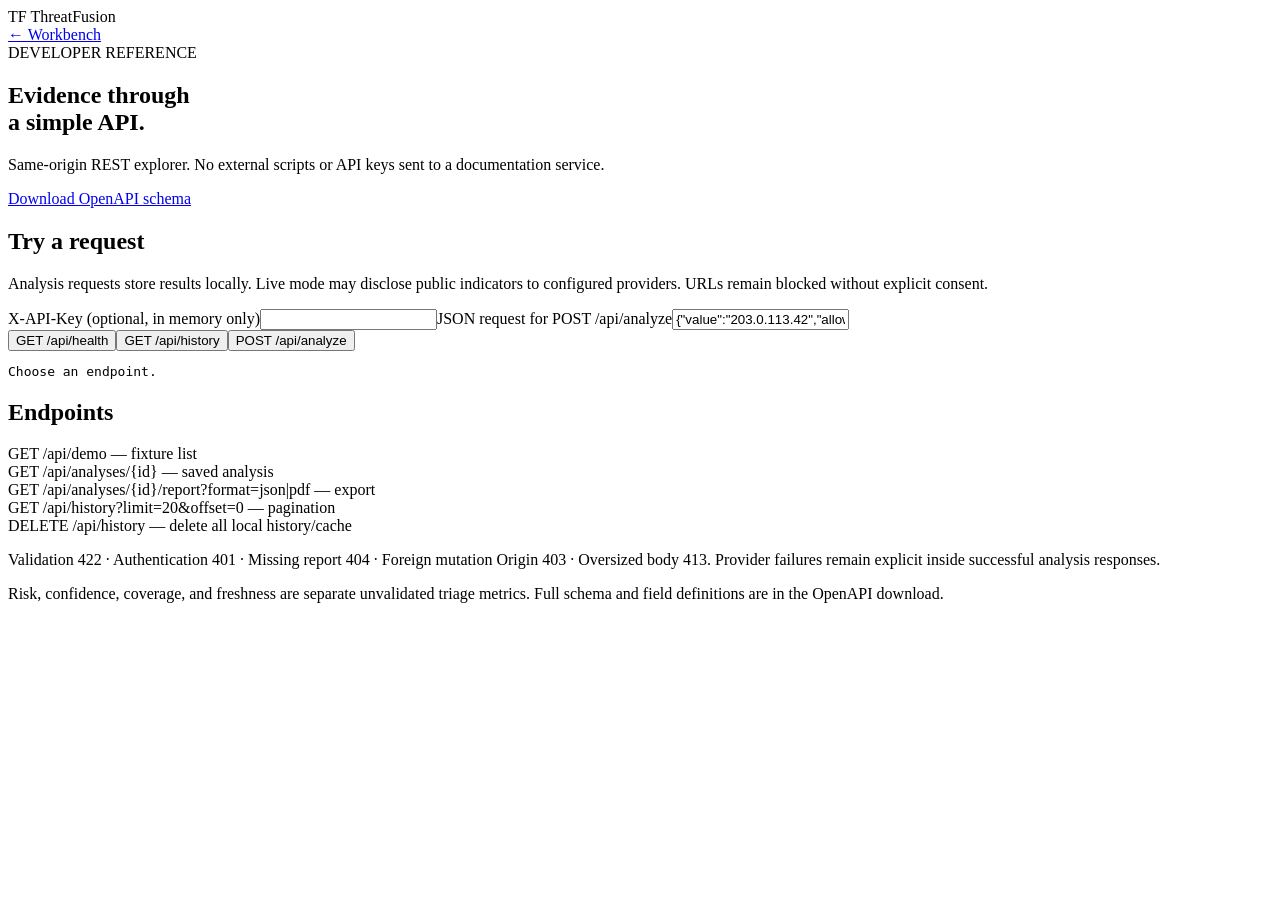
==== src/threatfusion/static/docs.html @ 56b5ce29 "Build ThreatFusion privacy-conscious threat intelligence workbench" ====
<!doctype html><html lang="en"><head><meta charset="utf-8"><meta name="viewport" content="width=device-width, initial-scale=1"><title>ThreatFusion API reference</title><link rel="stylesheet" href="/static/style.css"><script src="/static/docs.js" defer></script></head><body><aside><div class="brand"><span class="mark">TF</span> ThreatFusion</div><a href="/">← Workbench</a></aside><main><div class="eyebrow">DEVELOPER REFERENCE</div><section class="intro"><h1>Evidence through<br><span>a simple API.</span></h1><p>Same-origin REST explorer. No external scripts or API keys sent to a documentation service.</p><a href="/openapi.json">Download OpenAPI schema</a></section><section class="panel"><h2>Try a request</h2><p>Analysis requests store results locally. Live mode may disclose public indicators to configured providers. URLs remain blocked without explicit consent.</p><label for="key">X-API-Key (optional, in memory only)</label><input id="key" type="password" autocomplete="off"><label for="body">JSON request for POST /api/analyze</label><input id="body" value='{"value":"203.0.113.42","allow_url":false,"refresh":false}'><div class="samples"><button id="health">GET /api/health</button><button id="history">GET /api/history</button><button id="send">POST /api/analyze</button></div><pre id="response" class="api-response" role="status">Choose an endpoint.</pre></section><section class="panel history"><h2>Endpoints</h2><p>GET /api/demo — fixture list<br>GET /api/analyses/{id} — saved analysis<br>GET /api/analyses/{id}/report?format=json|pdf — export<br>GET /api/history?limit=20&amp;offset=0 — pagination<br>DELETE /api/history — delete all local history/cache</p><p>Validation 422 · Authentication 401 · Missing report 404 · Foreign mutation Origin 403 · Oversized body 413. Provider failures remain explicit inside successful analysis responses.</p><p>Risk, confidence, coverage, and freshness are separate unvalidated triage metrics. Full schema and field definitions are in the OpenAPI download.</p></section></main></body></html>
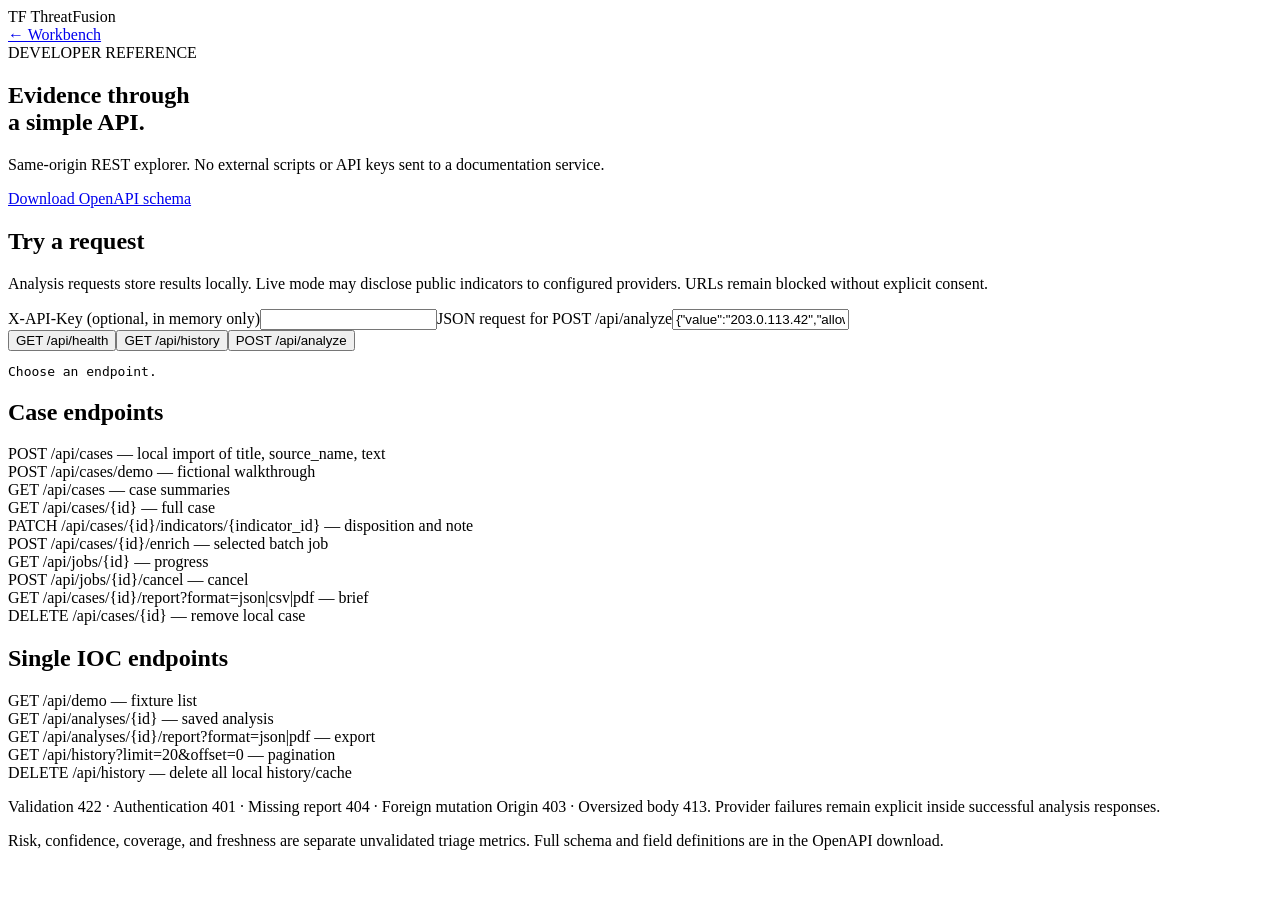
==== commit 7e374ecb: "Add local evidence investigations, review queues, and case reports" ====
--- a/src/threatfusion/static/docs.html
+++ b/src/threatfusion/static/docs.html
@@ -1 +1 @@
-<!doctype html><html lang="en"><head><meta charset="utf-8"><meta name="viewport" content="width=device-width, initial-scale=1"><title>ThreatFusion API reference</title><link rel="stylesheet" href="/static/style.css"><script src="/static/docs.js" defer></script></head><body><aside><div class="brand"><span class="mark">TF</span> ThreatFusion</div><a href="/">← Workbench</a></aside><main><div class="eyebrow">DEVELOPER REFERENCE</div><section class="intro"><h1>Evidence through<br><span>a simple API.</span></h1><p>Same-origin REST explorer. No external scripts or API keys sent to a documentation service.</p><a href="/openapi.json">Download OpenAPI schema</a></section><section class="panel"><h2>Try a request</h2><p>Analysis requests store results locally. Live mode may disclose public indicators to configured providers. URLs remain blocked without explicit consent.</p><label for="key">X-API-Key (optional, in memory only)</label><input id="key" type="password" autocomplete="off"><label for="body">JSON request for POST /api/analyze</label><input id="body" value='{"value":"203.0.113.42","allow_url":false,"refresh":false}'><div class="samples"><button id="health">GET /api/health</button><button id="history">GET /api/history</button><button id="send">POST /api/analyze</button></div><pre id="response" class="api-response" role="status">Choose an endpoint.</pre></section><section class="panel history"><h2>Endpoints</h2><p>GET /api/demo — fixture list<br>GET /api/analyses/{id} — saved analysis<br>GET /api/analyses/{id}/report?format=json|pdf — export<br>GET /api/history?limit=20&amp;offset=0 — pagination<br>DELETE /api/history — delete all local history/cache</p><p>Validation 422 · Authentication 401 · Missing report 404 · Foreign mutation Origin 403 · Oversized body 413. Provider failures remain explicit inside successful analysis responses.</p><p>Risk, confidence, coverage, and freshness are separate unvalidated triage metrics. Full schema and field definitions are in the OpenAPI download.</p></section></main></body></html>
+<!doctype html><html lang="en"><head><meta charset="utf-8"><meta name="viewport" content="width=device-width, initial-scale=1"><title>ThreatFusion API reference</title><link rel="stylesheet" href="/static/style.css"><script src="/static/docs.js" defer></script></head><body><aside><div class="brand"><span class="mark">TF</span> ThreatFusion</div><a href="/">← Workbench</a></aside><main><div class="eyebrow">DEVELOPER REFERENCE</div><section class="intro"><h1>Evidence through<br><span>a simple API.</span></h1><p>Same-origin REST explorer. No external scripts or API keys sent to a documentation service.</p><a href="/openapi.json">Download OpenAPI schema</a></section><section class="panel"><h2>Try a request</h2><p>Analysis requests store results locally. Live mode may disclose public indicators to configured providers. URLs remain blocked without explicit consent.</p><label for="key">X-API-Key (optional, in memory only)</label><input id="key" type="password" autocomplete="off"><label for="body">JSON request for POST /api/analyze</label><input id="body" value='{"value":"203.0.113.42","allow_url":false,"refresh":false}'><div class="samples"><button id="health">GET /api/health</button><button id="history">GET /api/history</button><button id="send">POST /api/analyze</button></div><pre id="response" class="api-response" role="status">Choose an endpoint.</pre></section><section class="panel history"><h2>Case endpoints</h2><p>POST /api/cases — local import of title, source_name, text<br>POST /api/cases/demo — fictional walkthrough<br>GET /api/cases — case summaries<br>GET /api/cases/{id} — full case<br>PATCH /api/cases/{id}/indicators/{indicator_id} — disposition and note<br>POST /api/cases/{id}/enrich — selected batch job<br>GET /api/jobs/{id} — progress<br>POST /api/jobs/{id}/cancel — cancel<br>GET /api/cases/{id}/report?format=json|csv|pdf — brief<br>DELETE /api/cases/{id} — remove local case</p><h2>Single IOC endpoints</h2><p>GET /api/demo — fixture list<br>GET /api/analyses/{id} — saved analysis<br>GET /api/analyses/{id}/report?format=json|pdf — export<br>GET /api/history?limit=20&amp;offset=0 — pagination<br>DELETE /api/history — delete all local history/cache</p><p>Validation 422 · Authentication 401 · Missing report 404 · Foreign mutation Origin 403 · Oversized body 413. Provider failures remain explicit inside successful analysis responses.</p><p>Risk, confidence, coverage, and freshness are separate unvalidated triage metrics. Full schema and field definitions are in the OpenAPI download.</p></section></main></body></html>
